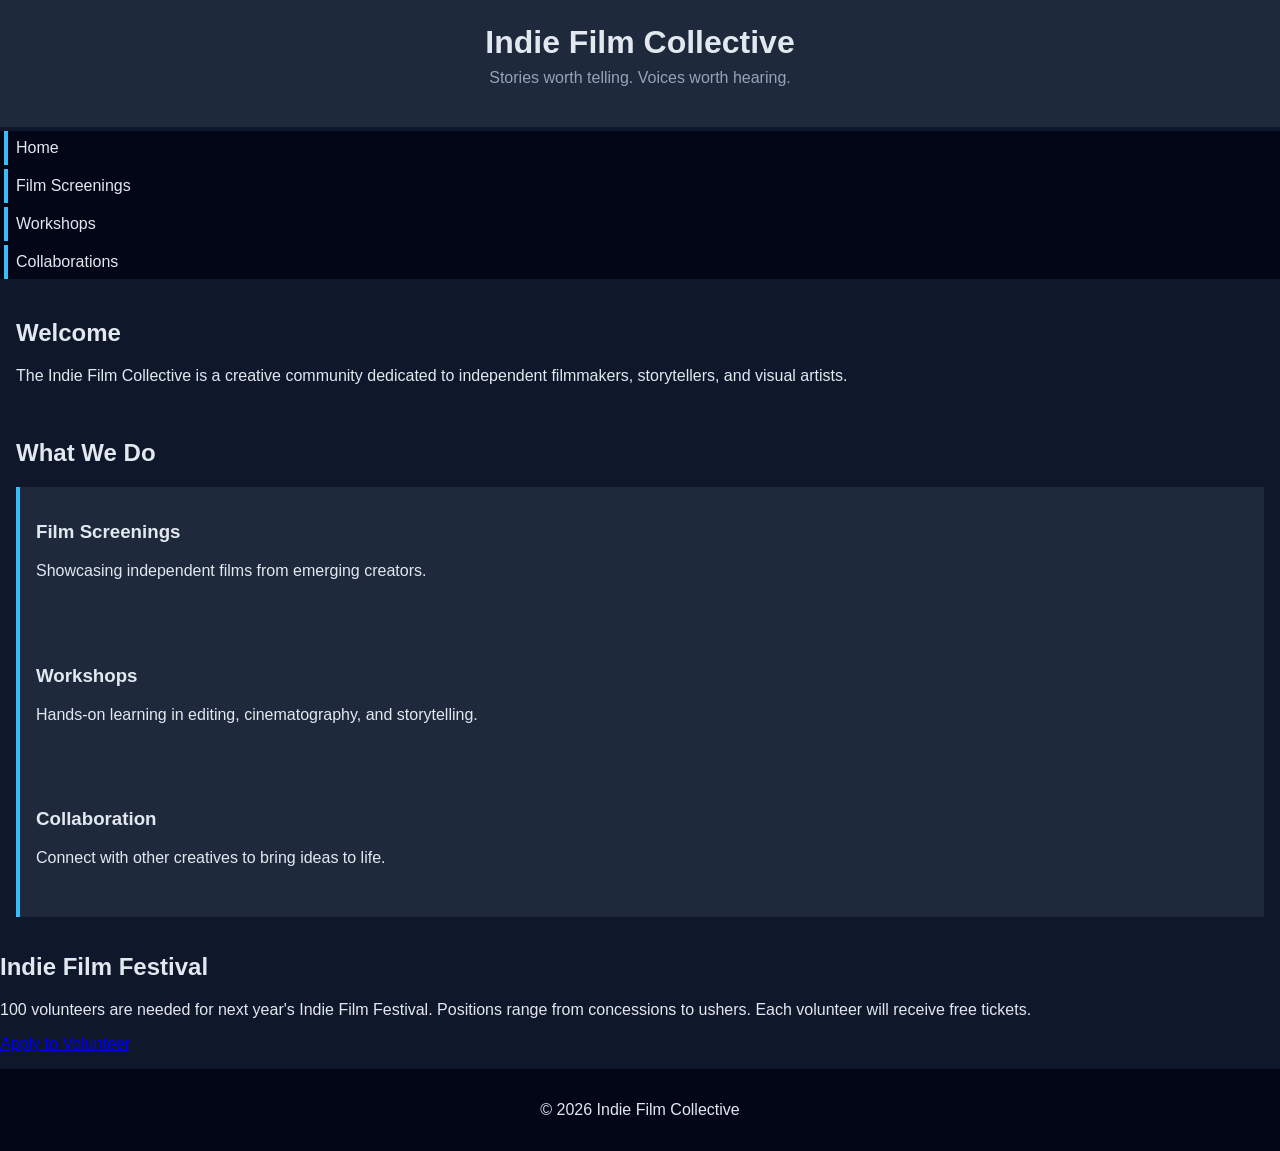
==== index.html @ 74e728f6 "added new pages" ====
<!DOCTYPE html>
<html lang="en">
<head>
    <meta charset="UTF-8">
    <meta name="viewport" content="width=device-width, initial-scale=1.0">
    <title>Indie Film Collective</title>
    <link rel="stylesheet" href="styles.css">
</head>

<body>
<!-- Copy and paste this header in each new page -->
<header>
    <h1>Indie Film Collective</h1>
    <p>Stories worth telling. Voices worth hearing.</p>
</header>
<!-- Update these hrefs to relative links to their new pages and copy and paste in each new page -->
<nav>
    <ul>
        <li><a href="#">Home</a></li>
        <li><a href="screenings.html">Film Screenings</a></li>
        <li><a href="workshops.html">Workshops</a></li>
        <li><a href="collaborations.html">Collaborations</a></li>
    </ul>
</nav>
<main>
    <!-- This section stays on the homepage -->
    <section>
        <h2>Welcome</h2>
        <p>The Indie Film Collective is a creative community dedicated to independent filmmakers, storytellers, and visual artists.</p>
        <img src="images/filmmaker.jpg" width="500" alt="">
    </section>
    <section> <!-- This section can be deleted from the homepage. It will not be copied to a new page -->
        <h2>What We Do</h2>
        <div class="card-row">
            <!-- Transfer this section the the new screenings page -->
            <section id="screenings">
                <h3>Film Screenings</h3>
                <p>Showcasing independent films from emerging creators.</p>
                <img src="images/screenings.jpg" width="500" alt="">
            </section>
            <!-- Transfer this section the the new workshops page -->
            <section id="workshops">
                <h3>Workshops</h3>
                <p>Hands-on learning in editing, cinematography, and storytelling.</p>
                <img src="images/workshops.jpg" width="500" alt="">
            </section>            
            <!-- Transfer this section the the new collaborations page -->
            <section id="collaborations">
                <h3>Collaboration</h3>
                <p>Connect with other creatives to bring ideas to life.</p>
                <img src="images/collaboration.jpg" width="500" alt="">
            </section>
        </div>
    </section>
</main>
<!--Copy this aside in each new page-->
<aside>
    <h2>Indie Film Festival</h2>
    <p>100 volunteers are needed for next year's Indie Film Festival. Positions range from concessions to ushers. Each volunteer will receive free tickets.</p>
    <a href="#">Apply to Volunteer</a>
</aside>
<!--Copy this footer in each new page-->
<footer>
    <p>&copy; 2026 Indie Film Collective</p>
</footer>
</body>
</html>
---- styles.css ----
/* CSS by Christina Carrasquilla, iteration by */

/* ===== Color Palette ===== 

    backgound: #0f172a;
    nav-footer: #020617;
    card: #1e293b;
    text-main: #e2e8f0;
    text-muted: #94a3b8;
    accent: #38bdf8;
}
*/

/* ===== GLOBAL (Base) Styles ===== */
body {
    font-family: Helvetica, Arial, sans-serif;
    margin: 0;
    background-color: #0f172a;
    color: #e2e8f0;
    min-width:500px;
}

header {
    background-color: #1e293b;
    text-align: center;
    padding: 1.5rem;
}

header h1 {
    margin: 0;
}

header p {
    margin-top: 0.5rem;
    color: #94a3b8;
}

nav {
    background-color: #020617;
}

nav ul {
    list-style: none;
    margin: 0;
    padding: 0;
}

nav a {
    color: #e2e8f0;
    text-decoration: none;
    padding: 0.5rem;
    display: block;
    border-left: 4px solid #38bdf8;
    margin: .25rem;
}

nav a:hover {
    background-color: #334155;
}

main {
    padding: 1rem;
}

img {
    width:100%;
}

.card-row section {
    background-color: #1e293b;
    padding: 1rem;
    padding: 1rem;
    border-left: 4px solid #38bdf8;
}

footer {
    background-color: #020617;
    text-align: center;
    padding: 1rem;
    margin-top: 1rem;
}

/* ===== Media Query (Medium) ===== */
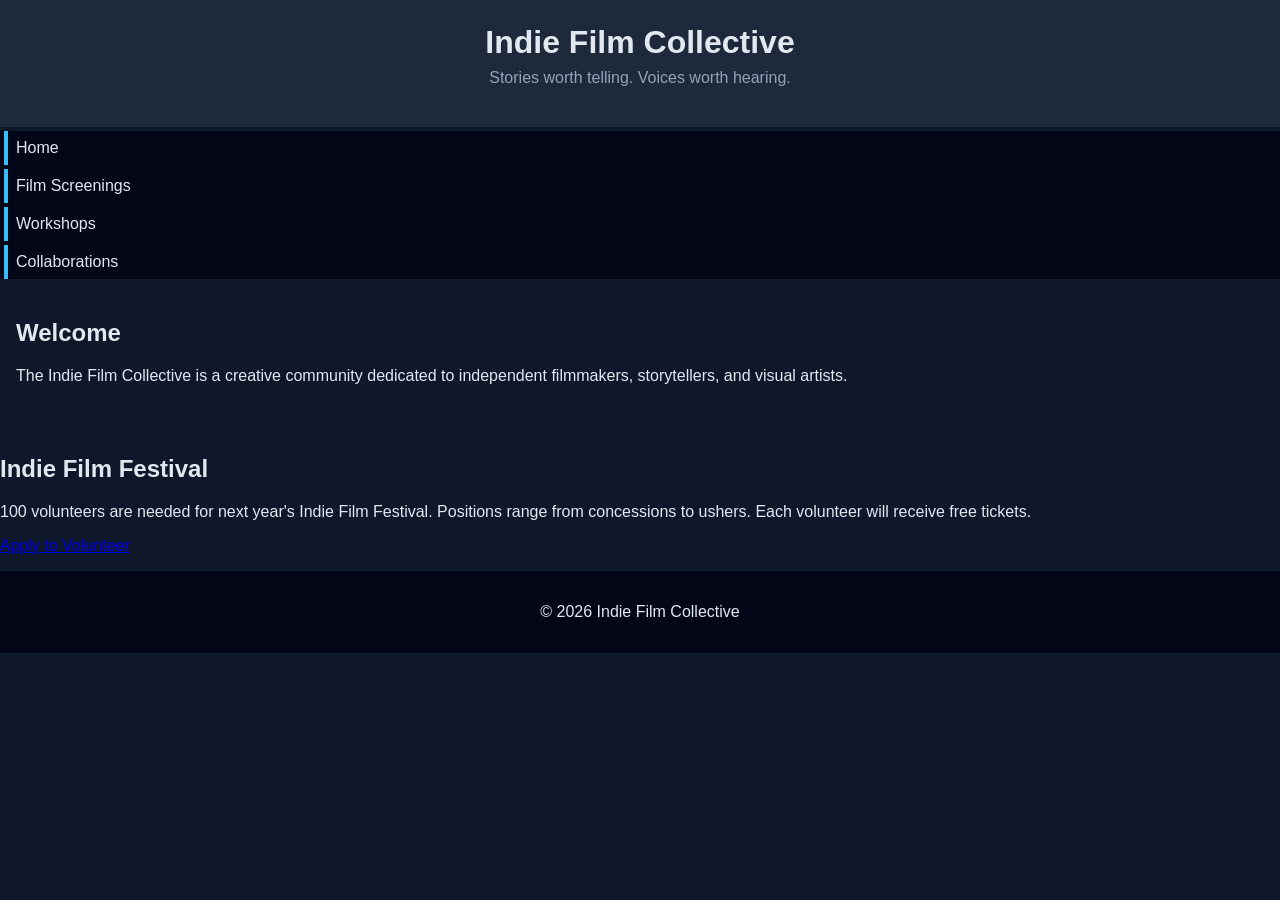
==== commit b3f5adf9: "moved sections to respective pages 1. moved sections to respective pages 2. copied aside and footer " ====
--- a/index.html
+++ b/index.html
@@ -8,12 +8,10 @@
 </head>
 
 <body>
-<!-- Copy and paste this header in each new page -->
 <header>
     <h1>Indie Film Collective</h1>
     <p>Stories worth telling. Voices worth hearing.</p>
 </header>
-<!-- Update these hrefs to relative links to their new pages and copy and paste in each new page -->
 <nav>
     <ul>
         <li><a href="#">Home</a></li>
@@ -23,43 +21,17 @@
     </ul>
 </nav>
 <main>
-    <!-- This section stays on the homepage -->
     <section>
         <h2>Welcome</h2>
         <p>The Indie Film Collective is a creative community dedicated to independent filmmakers, storytellers, and visual artists.</p>
         <img src="images/filmmaker.jpg" width="500" alt="">
     </section>
-    <section> <!-- This section can be deleted from the homepage. It will not be copied to a new page -->
-        <h2>What We Do</h2>
-        <div class="card-row">
-            <!-- Transfer this section the the new screenings page -->
-            <section id="screenings">
-                <h3>Film Screenings</h3>
-                <p>Showcasing independent films from emerging creators.</p>
-                <img src="images/screenings.jpg" width="500" alt="">
-            </section>
-            <!-- Transfer this section the the new workshops page -->
-            <section id="workshops">
-                <h3>Workshops</h3>
-                <p>Hands-on learning in editing, cinematography, and storytelling.</p>
-                <img src="images/workshops.jpg" width="500" alt="">
-            </section>            
-            <!-- Transfer this section the the new collaborations page -->
-            <section id="collaborations">
-                <h3>Collaboration</h3>
-                <p>Connect with other creatives to bring ideas to life.</p>
-                <img src="images/collaboration.jpg" width="500" alt="">
-            </section>
-        </div>
-    </section>
 </main>
-<!--Copy this aside in each new page-->
 <aside>
     <h2>Indie Film Festival</h2>
     <p>100 volunteers are needed for next year's Indie Film Festival. Positions range from concessions to ushers. Each volunteer will receive free tickets.</p>
     <a href="#">Apply to Volunteer</a>
 </aside>
-<!--Copy this footer in each new page-->
 <footer>
     <p>&copy; 2026 Indie Film Collective</p>
 </footer>
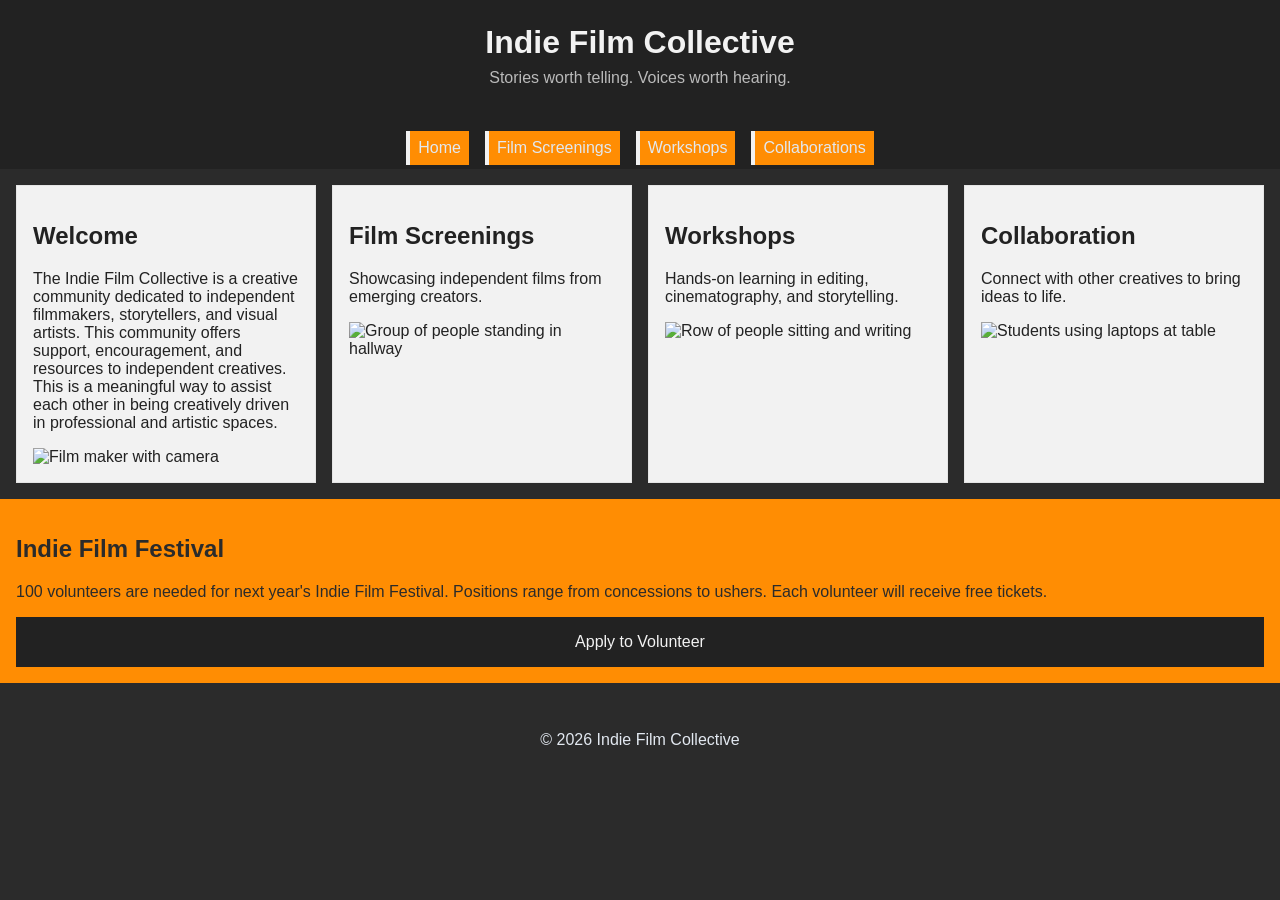
==== commit 8ddae070: "assigned media queries" ====
--- a/index.html
+++ b/index.html
@@ -14,18 +14,34 @@
 </header>
 <nav>
     <ul>
-        <li><a href="#">Home</a></li>
+        <li><a href="index.html">Home</a></li>
         <li><a href="screenings.html">Film Screenings</a></li>
         <li><a href="workshops.html">Workshops</a></li>
         <li><a href="collaborations.html">Collaborations</a></li>
     </ul>
 </nav>
-<main>
+<main class="card-row">
     <section>
         <h2>Welcome</h2>
-        <p>The Indie Film Collective is a creative community dedicated to independent filmmakers, storytellers, and visual artists.</p>
-        <img src="images/filmmaker.jpg" width="500" alt="">
+        <p>The Indie Film Collective is a creative community dedicated to independent filmmakers, storytellers, and visual artists. This community offers support, encouragement, and resources to independent creatives. This is a meaningful way to assist each other in being creatively driven in professional and artistic spaces.</p>
+        <img src="images/filmmaker.jpg" width="500" alt="Film maker with camera">
     </section>
+    <section>
+        <h2>Film Screenings</h2>
+        <p>Showcasing independent films from emerging creators.</p>
+        <img src="images/screenings.jpg" width="500" alt="Group of people standing in hallway">
+    </section>
+        <section>
+        <h2>Workshops</h2>
+        <p>Hands-on learning in editing, cinematography, and storytelling.</p>
+        <img src="images/workshops.jpg" width="500" alt="Row of people sitting and writing">
+    </section>
+    <section>
+        <h2>Collaboration</h2>
+        <p>Connect with other creatives to bring ideas to life.</p>
+        <img src="images/collaboration.jpg" width="500" alt="Students using laptops at table">
+    </section>
+
 </main>
 <aside>
     <h2>Indie Film Festival</h2>
--- a/styles.css
+++ b/styles.css
@@ -1,13 +1,13 @@
-/* CSS by Christina Carrasquilla, iteration by */
+/* CSS by Christina Carrasquilla, iteration by Jonathan Daniel */
 
 /* ===== Color Palette ===== 
 
-    backgound: #0f172a;
-    nav-footer: #020617;
-    card: #1e293b;
-    text-main: #e2e8f0;
-    text-muted: #94a3b8;
-    accent: #38bdf8;
+    backgound: #1e1e1e;
+    nav-footer: #222222;
+    card: #2b2b2b;
+    text-main: #f2f2f2;
+    text-muted: #bababa;
+    accent: #ff8d03;
 }
 */
 
@@ -15,28 +15,31 @@
 body {
     font-family: Helvetica, Arial, sans-serif;
     margin: 0;
-    background-color: #0f172a;
+    background-color: #2b2b2b;
     color: #e2e8f0;
     min-width:500px;
+    display:grid;
+    grid-template-columns:1fr;
 }
 
 header {
-    background-color: #1e293b;
+    background-color: #222222;
     text-align: center;
     padding: 1.5rem;
 }
 
 header h1 {
     margin: 0;
+    color: #f2f2f2
 }
 
 header p {
     margin-top: 0.5rem;
-    color: #94a3b8;
+    color: #bababa;
 }
 
 nav {
-    background-color: #020617;
+    background-color: #222222;
 }
 
 nav ul {
@@ -50,12 +53,13 @@
     text-decoration: none;
     padding: 0.5rem;
     display: block;
-    border-left: 4px solid #38bdf8;
+    border-left: 4px solid #f2f2f2;
     margin: .25rem;
 }
 
 nav a:hover {
-    background-color: #334155;
+    background-color: #1e1e1e;
+    border-left: 4px solid #ff8d03;
 }
 
 main {
@@ -66,18 +70,84 @@
     width:100%;
 }
 
-.card-row section {
-    background-color: #1e293b;
+#screenings, #workshops, #collaborations {
+    background-color: #2b2b2b;
     padding: 1rem;
     padding: 1rem;
-    border-left: 4px solid #38bdf8;
+    border-left: 4px solid #ff8d03;
+}
+
+aside {
+    background-color: #ff8d03;
+    color: #2b2b2b;
+    padding: 1rem;
+    padding: 1rem;
+}
+
+aside a {
+    background-color: #222222;
+    color: #f2f2f2;
+}
+
+aside a :hover {
+    background-color: #f2f2f2;
+    color: #ff8d03;
+}
+
+a {
+    display:block;
+    background-color:#ff8d03;
+    color:#f2f2f2;
+    padding:1rem 2rem;
+    text-decoration:none;
+    text-align:center;
+}
+
+a:hover {
+    color:#ff8d03;
+    background-color:#f2f2f2;
 }
 
 footer {
-    background-color: #020617;
+    background-color: #2b2b2b;
     text-align: center;
     padding: 1rem;
     margin-top: 1rem;
 }
 
+.card-row section {
+    background-color: #f2f2f2;
+    border: 1px solid #E5E5E5;
+    padding: 1rem;
+    color: #222222
+}
+
 /* ===== Media Query (Medium) ===== */
+@media screen and (min-width:800px){
+    body {
+        grid-template-columns: 1fr;
+    }
+    header, nav, footer {
+        grid-column: 1/-1;
+    }    
+}
+
+@media screen and (min-width:1275px) {
+    .card-row {
+        display: flex;
+        gap: 1rem;
+    }
+
+    .card-row section {
+        width: 30%;
+    }
+}
+
+@media screen and (min-width:650px) {
+    nav ul {
+            display: flex;
+            justify-content: center;
+            gap: .5rem;
+            flex-wrap: wrap;
+        }
+}
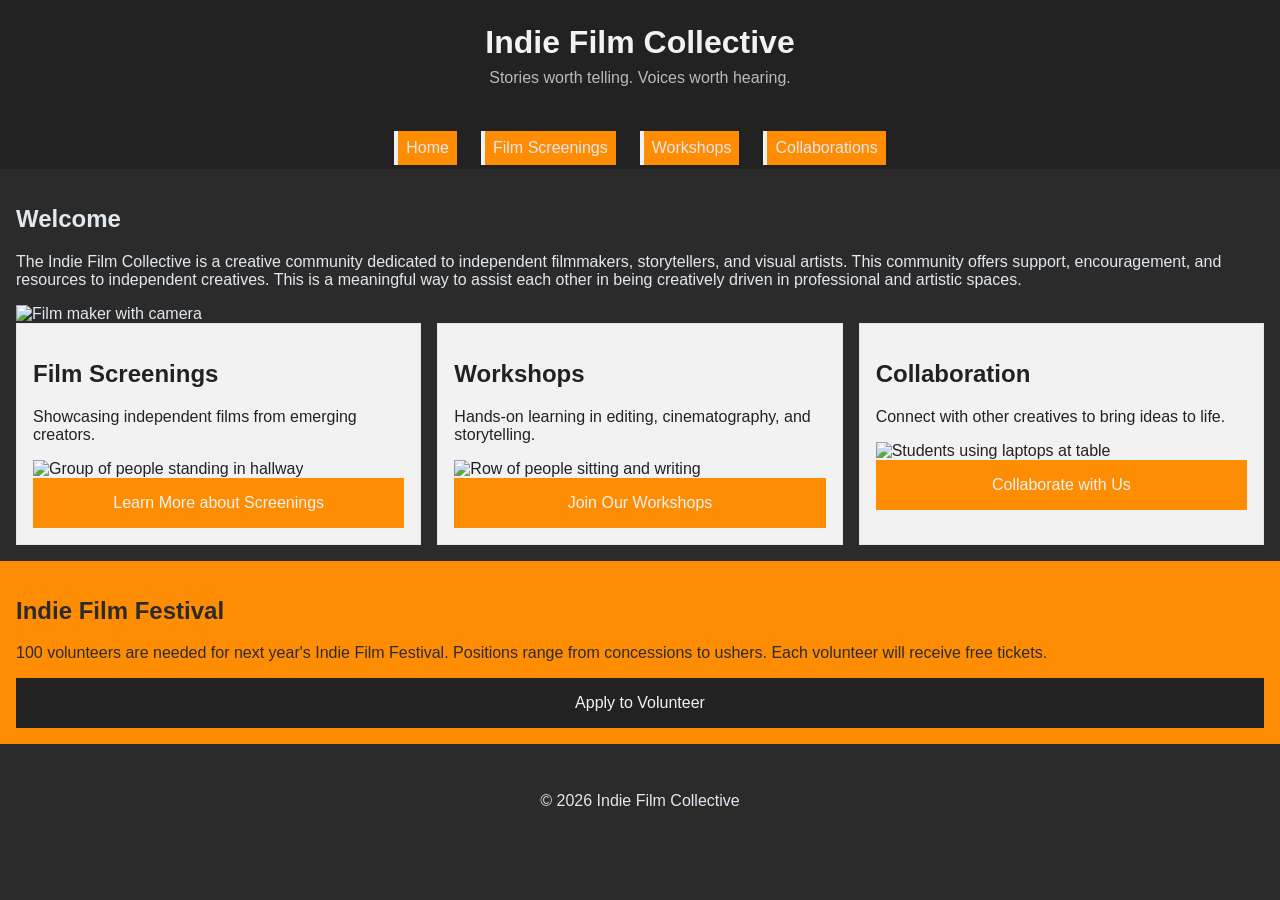
==== commit e60e2038: "updated media queries Updated media queries  added buttons to card row sections  added page content" ====
--- a/index.html
+++ b/index.html
@@ -20,26 +20,31 @@
         <li><a href="collaborations.html">Collaborations</a></li>
     </ul>
 </nav>
-<main class="card-row">
+<main>
     <section>
         <h2>Welcome</h2>
         <p>The Indie Film Collective is a creative community dedicated to independent filmmakers, storytellers, and visual artists. This community offers support, encouragement, and resources to independent creatives. This is a meaningful way to assist each other in being creatively driven in professional and artistic spaces.</p>
         <img src="images/filmmaker.jpg" width="500" alt="Film maker with camera">
     </section>
-    <section>
-        <h2>Film Screenings</h2>
-        <p>Showcasing independent films from emerging creators.</p>
-        <img src="images/screenings.jpg" width="500" alt="Group of people standing in hallway">
-    </section>
+    <section class="card-row">
         <section>
-        <h2>Workshops</h2>
-        <p>Hands-on learning in editing, cinematography, and storytelling.</p>
-        <img src="images/workshops.jpg" width="500" alt="Row of people sitting and writing">
-    </section>
-    <section>
-        <h2>Collaboration</h2>
-        <p>Connect with other creatives to bring ideas to life.</p>
-        <img src="images/collaboration.jpg" width="500" alt="Students using laptops at table">
+            <h2>Film Screenings</h2>
+            <p>Showcasing independent films from emerging creators.</p>
+            <img src="images/screenings.jpg" width="500" alt="Group of people standing in hallway">
+            <a href="screenings.html">Learn More about Screenings</a>
+        </section>
+            <section>
+            <h2>Workshops</h2>
+            <p>Hands-on learning in editing, cinematography, and storytelling.</p>
+            <img src="images/workshops.jpg" width="500" alt="Row of people sitting and writing">
+            <a href="workshops.html">Join Our Workshops</a>
+        </section>
+        <section>
+            <h2>Collaboration</h2>
+            <p>Connect with other creatives to bring ideas to life.</p>
+            <img src="images/collaboration.jpg" width="500" alt="Students using laptops at table">
+            <a href="collaborations.html">Collaborate with Us</a>
+        </section>
     </section>
 
 </main>
--- a/styles.css
+++ b/styles.css
@@ -115,6 +115,11 @@
     margin-top: 1rem;
 }
 
+.card-row {
+    display: flex;
+    flex-wrap: wrap;
+}
+
 .card-row section {
     background-color: #f2f2f2;
     border: 1px solid #E5E5E5;
@@ -130,16 +135,24 @@
     header, nav, footer {
         grid-column: 1/-1;
     }    
+    .card-row {
+        display: flex;
+        gap: 1rem;
+    }
+    
+    .card-row section {
+        flex: 1 1 250px;
+    }
 }
 
-@media screen and (min-width:1275px) {
+@media screen and (max-width:990px) {
     .card-row {
         display: flex;
         gap: 1rem;
     }
 
     .card-row section {
-        width: 30%;
+        flex: 1 1 250px;
     }
 }
 
@@ -147,7 +160,7 @@
     nav ul {
             display: flex;
             justify-content: center;
-            gap: .5rem;
+            gap: 1rem;
             flex-wrap: wrap;
         }
 }
